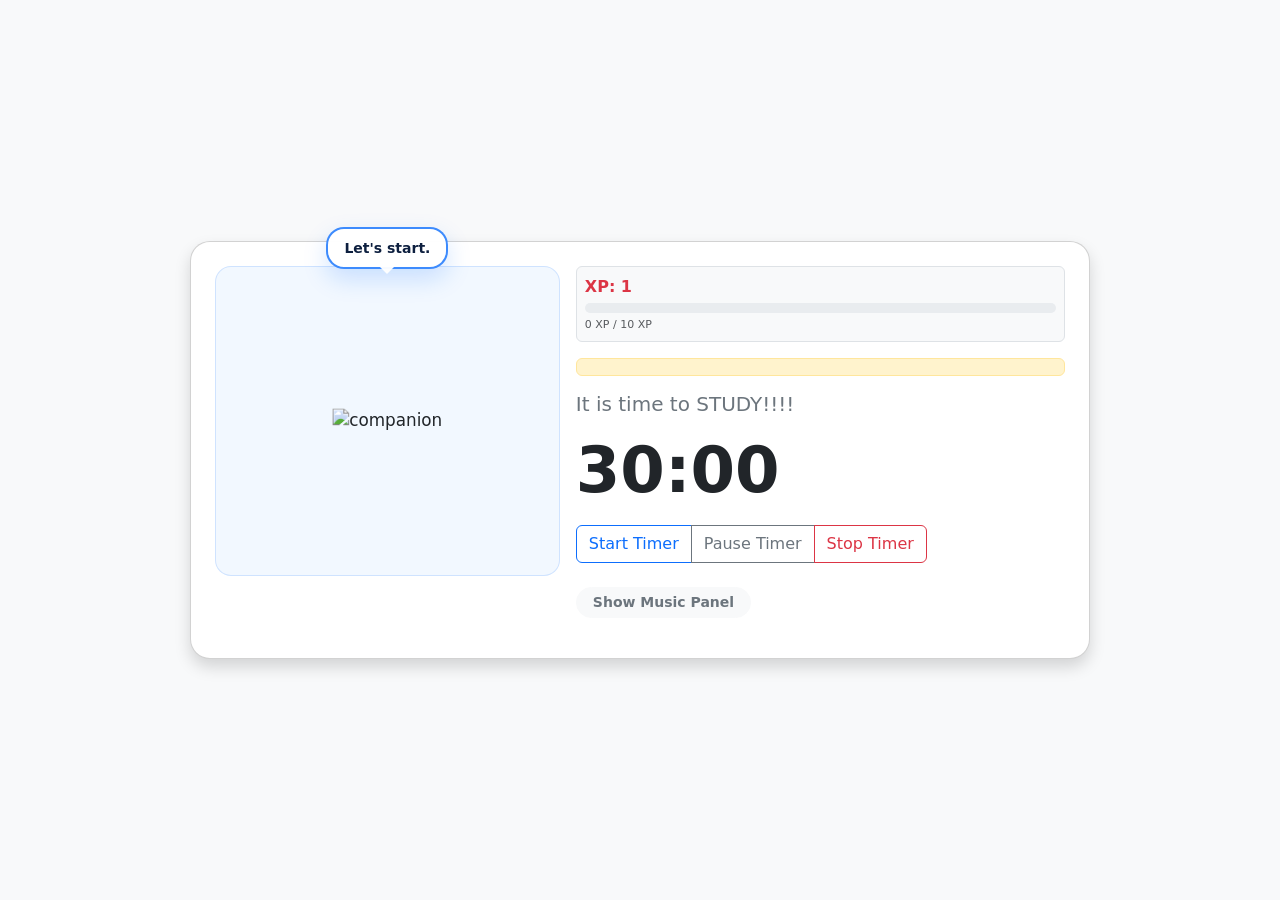
==== timer/index.html @ 6fa4a6a5 "new thing" ====
<!DOCTYPE html>
<html lang="en">

<head>
    <meta charset="UTF-8">
    <meta name="viewport" content="width=device-width, initial-scale=1.0">
    <title>Companion Study Timer</title>
    <link href="https://cdn.jsdelivr.net/npm/bootstrap@5.0.2/dist/css/bootstrap.min.css" rel="stylesheet" integrity="sha384-EVSTQN3/azprG1Anm3QDgpJLIm9Nao0Yz1ztcQTwFspd3yD65VohhpuuCOmLASjC" crossorigin="anonymous">
    <link rel="stylesheet" href="style.css">
</head>

<body class="bg-light d-flex align-items-center justify-content-center min-vh-100 m-0">

    <div class="card shadow timer-card p-4" style="max-width: 900px; width: 100%;">
        <!-- Main Body Grid Wrapper -->
        <div class="row g-3 align-items-start">

            <!-- UPPER LEFT: Character -->
            <div class="col-md-5">
                <div class="character-box position-relative mb-4 d-flex align-items-center justify-content-center">
                    <div id="speech-bubble">Let's start.</div>
                    <img id="character-img" src="https://i.postimg.cc/R0q2cPW0/image-2026-06-15-232616654.png" alt="companion" class="img-fluid pointer-cursor">
                </div>
            </div>

            <!-- UPPER RIGHT: Timer Controls & Progress Metrics -->
            <div class="col-md-7">
                <!-- Level UP XP -->
                <div class="stats-display bg-body-tertiary border rounded p-2 mb-3">
                    <span id="level-badge" class="fw-bold d-block mb-1 text-danger">XP: 1</span>
                    <div class="progress mb-1" role="progressbar" aria-label="Progress Level" aria-valuemin="0" aria-valuemax="100" style="height: 10px;">
                        <div id="xp-bar-fill" class="progress-bar bg-gradient bg-danger" style="width: 0%; transition: width 0.4s ease;"></div>
                    </div>
                    <div id="total-points-text" class="small text-muted" style="font-size: 11px;">0 XP / 10 XP</div>
                </div>

                <!-- Achievement Panel -->
                <div id="achivement-box" class="alert alert-warning py-2 mb-3 fw-bold small text-start" role="alert"></div>
                <h2 id="status-label" class="text-secondary h5 mb-3">It is time to STUDY!!!!</h2>

                <div id="time-display" class="display-3 fw-bold text-dark mb-3" style="font-variant-numeric: tabular-nums;">30:00</div>

                <!-- Timer Action Actions -->
                <form class="form-container mb-3" onsubmit="event.preventDefault();">
                    <div class="btn-group">
                        <button class="btn btn-outline-primary" id="start-btn" onclick="startTimer()">Start Timer</button>
                        <button class="btn btn-outline-secondary" id="pause-btn" onclick="pauseTimer()">Pause Timer</button>
                        <button class="btn btn-outline-danger" id="stop-btn">Stop Timer</button>
                    </div>
                </form>

                <!-- Trigger Toggle Button -->
                <div class="pt-2">
                    <button id="toggle-music-btn" class="btn btn-light btn-sm rounded-pill fw-semibold text-secondary px-3" type="button" data-bs-toggle="collapse" data-bs-target="#musicCollapse" aria-expanded="false" aria-controls="musicCollapse">Show Music Panel</button>
                </div>
            </div>

            <!-- LOWER FULL WIDTH ROW: The Collapsible Panel -->
            <div class="col-12">
                <div class="collapse border-top pt-3 mt-2" id="musicCollapse">
                    <div class="row g-3 align-items-stretch">

                        <!-- Lower Left image -->
                        <div class="col-md-5">
                            <div class="music-box position-relative h-100 d-flex align-items-center justify-content-center border rounded-3 p-3 bg-light">
                                <img id="collapse-character-img" src="https://i.postimg.cc/R0q2cPW0/image-2026-06-15-232616654.png" alt="companion" class="img-fluid pointer-cursor">
                            </div>
                        </div>

                        <!-- lower right -->
                        <div class="col-md-7">
                            <div class="music-controls-box rounded-3 overflow-hidden shadow-sm bg-white p-3 h-100 border">
                                <div class="music-panel-title mb-3 fw-bold">Music Addon</div>

                                <!-- Internal side-by-side splits for embedded media engines -->
                                <div class="row g-3">
                                    <!-- YouTube -->
                                    <div class="col-sm-6">
                                        <div class="embed-wrapper rounded-3 overflow-hidden shadow-sm">
                                            <iframe src="https://youtube.com" title="YouTube" frameborder="0" allow="accelerometer; autoplay; clipboard-write; encrypted-media; gyroscope; picture-in-picture;" allowfullscreen class="w-100" style="height: 140px;"></iframe>
                                        </div>
                                    </div>

                                    <!-- Spotify -->
                                    <div class="col-sm-6">
                                        <div class="embed-wrapper rounded-3 overflow-hidden shadow-sm">
                                            <iframe src="https://spotify.com" width="100%" height="140" frameBorder="0" allowfullscreen="" allow="autoplay; clipboard-write; encrypted-media; fullscreen; picture-in-picture" loading="lazy"></iframe>
                                        </div>
                                    </div>
                                </div>

                            </div>
                        </div>

                    </div>
                </div>
            </div>

        </div>
    </div>

    <script src="script.js"></script>
    <script src="https://cdn.jsdelivr.net/npm/bootstrap@5.0.2/dist/js/bootstrap.bundle.min.js" integrity="sha384-MrcW6ZMFYlzcLA8Nl+NtUVF0sA7MsXsP1UyJoMp4YLEuNSfAP+JcXn/tWtIaxVXM" crossorigin="anonymous"></script>

</body>

</html>
---- timer/style.css ----
/* Layout and speech bubble styling for timer character */

.timer-card {
    width: 67%;
    border-radius: 20px !important;
}

.character-box {
    position: relative;
    width: 100%;
    min-height: 310px;
    overflow: visible;
    padding: 1.5rem;
    background: rgba(13, 110, 253, 0.05);
    border: 1px solid rgba(13, 110, 253, 0.15);
    border-radius: 1rem;
}

.character-box img {
    position: relative;
    z-index: 0;
    max-width: 100%;
    height: auto;
    display: block;
    transform: scale(1.05);
}

#musicCollapse .character-box img,
.music-controls-box img,
.music-box img {
    max-width: 80%;
    height: auto;
    display: block;
    margin: 0 auto;
    transform: scale(0.95);
}

.pointer-cursor {
    cursor: pointer;
    transition: transform 0.1s ease;
}


/* Quick scale down on active tap to give tactile feedback */

.pointer-cursor:active {
    transform: scale(0.9);
}


/* Custom Speech Bubble styling positioned over the sprite */

#speech-bubble {
    position: absolute;
    top: -40px;
    left: 50%;
    transform: translateX(-50%);
    background: rgba(255, 255, 255, 0.96);
    color: #0d1f3f;
    padding: 10px 16px;
    border: 2px solid rgba(13, 110, 253, 0.8);
    border-radius: 18px;
    font-size: 14px;
    font-weight: 600;
    line-height: 1.3;
    white-space: nowrap;
    box-shadow: 0 10px 24px rgba(13, 110, 253, 0.18);
    z-index: 10;
    transition: opacity 0.2s ease, transform 0.2s ease;
}

#speech-bubble::after {
    content: '';
    position: absolute;
    bottom: -7px;
    left: 50%;
    transform: translateX(-50%);
    border-width: 8px 8px 0;
    border-style: solid;
    border-color: rgba(255, 255, 255, 0.96) transparent;
}

@media (max-width: 767.98px) {
    .col-md-4,
    .col-md-5,
    .col-md-7,
    .col-md-8 {
        flex: 0 0 100%;
        max-width: 100%;
    }
    #speech-bubble {
        position: static;
        width: auto;
        margin-bottom: 1rem;
    }
}

.music-controls-box {
    background: rgba(13, 110, 253, 0.05);
    padding: 1.5rem;
    border-radius: 1rem;
    border: 1px solid rgba(13, 110, 253, 0.15);
    width: 100%;
    box-shadow: none;
}

.music-panel-title {
    font-weight: 700;
    font-size: 0.95rem;
    color: #0d6efd;
}

.music-box {
    position: relative;
    width: 100%;
    min-height: 100px;
    overflow: hidden;
    padding: 1.5rem;
    background: rgba(13, 110, 253, 0.05);
    border: 1px solid rgba(13, 110, 253, 0.15);
    border-radius: 1rem;
}


/* Make collapsed music-box image smaller than its outline */

.music-box img,
#collapse-character-img {
    max-width: 70%;
    height: auto;
    display: block;
    margin: 0 auto;
    transform: scale(0.95);
}
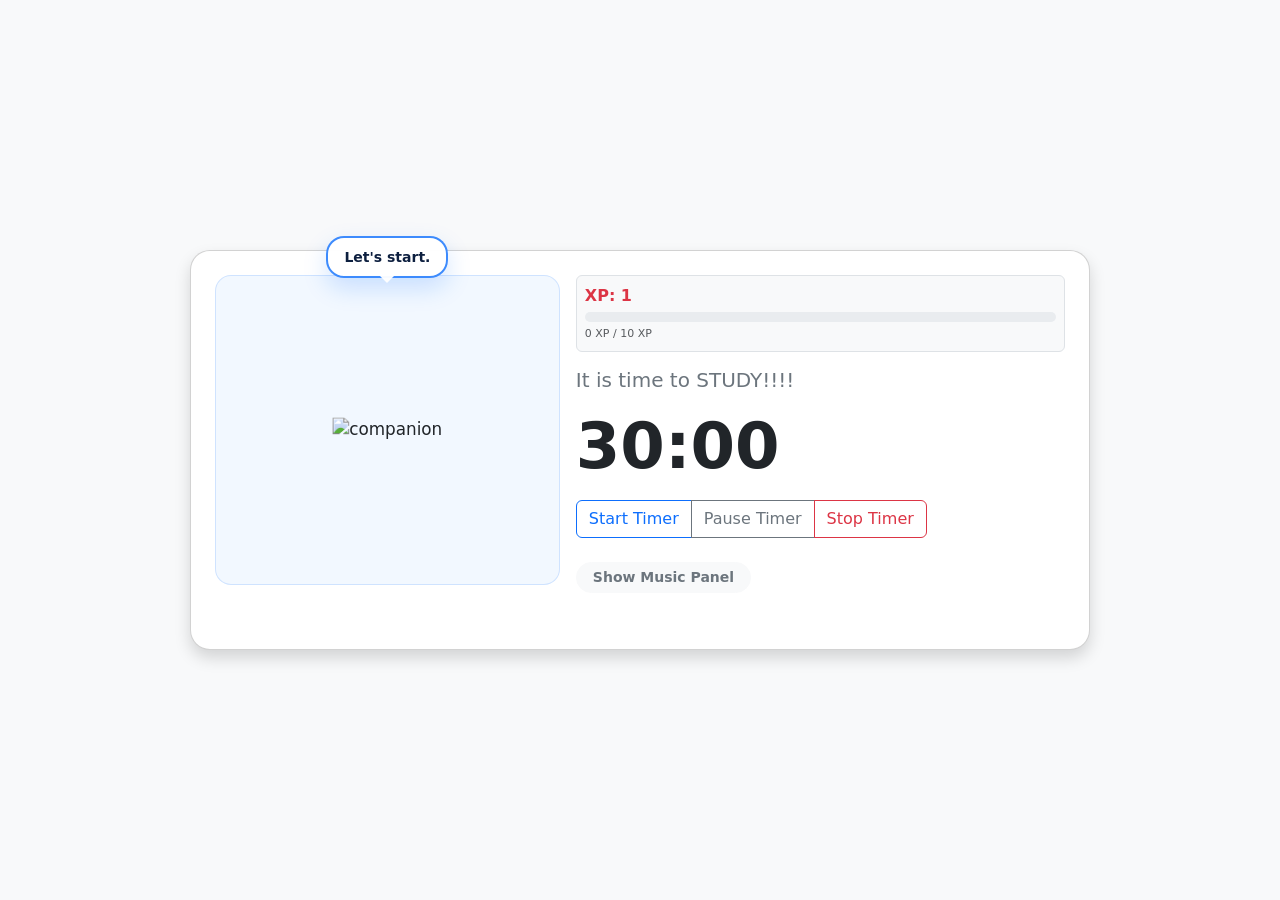
==== commit 7f65dc6c: "minor" ====
--- a/timer/index.html
+++ b/timer/index.html
@@ -6,8 +6,139 @@
     <meta name="viewport" content="width=device-width, initial-scale=1.0">
     <title>Companion Study Timer</title>
     <link href="https://cdn.jsdelivr.net/npm/bootstrap@5.0.2/dist/css/bootstrap.min.css" rel="stylesheet" integrity="sha384-EVSTQN3/azprG1Anm3QDgpJLIm9Nao0Yz1ztcQTwFspd3yD65VohhpuuCOmLASjC" crossorigin="anonymous">
-    <link rel="stylesheet" href="style.css">
 </head>
+
+<style>
+    /* Layout and speech bubble styling for timer character */
+    
+    .timer-card {
+        width: 67%;
+        border-radius: 20px !important;
+    }
+    
+    .character-box {
+        position: relative;
+        width: 100%;
+        min-height: 310px;
+        overflow: visible;
+        padding: 1.5rem;
+        background: rgba(13, 110, 253, 0.05);
+        border: 1px solid rgba(13, 110, 253, 0.15);
+        border-radius: 1rem;
+    }
+    
+    .character-box img {
+        position: relative;
+        z-index: 0;
+        max-width: 100%;
+        height: auto;
+        display: block;
+        transform: scale(1.05);
+    }
+    
+    #musicCollapse .character-box img,
+    .music-controls-box img,
+    .music-box img {
+        max-width: 80%;
+        height: auto;
+        display: block;
+        margin: 0 auto;
+        transform: scale(0.95);
+    }
+    
+    .pointer-cursor {
+        cursor: pointer;
+        transition: transform 0.1s ease;
+    }
+    /* Quick scale down on active tap to give tactile feedback */
+    
+    .pointer-cursor:active {
+        transform: scale(0.9);
+    }
+    /* Custom Speech Bubble styling positioned over the sprite */
+    
+    #speech-bubble {
+        position: absolute;
+        top: -40px;
+        left: 50%;
+        transform: translateX(-50%);
+        background: rgba(255, 255, 255, 0.96);
+        color: #0d1f3f;
+        padding: 10px 16px;
+        border: 2px solid rgba(13, 110, 253, 0.8);
+        border-radius: 18px;
+        font-size: 14px;
+        font-weight: 600;
+        line-height: 1.3;
+        white-space: nowrap;
+        box-shadow: 0 10px 24px rgba(13, 110, 253, 0.18);
+        z-index: 10;
+        transition: opacity 0.2s ease, transform 0.2s ease;
+    }
+    
+    #speech-bubble::after {
+        content: '';
+        position: absolute;
+        bottom: -7px;
+        left: 50%;
+        transform: translateX(-50%);
+        border-width: 8px 8px 0;
+        border-style: solid;
+        border-color: rgba(255, 255, 255, 0.96) transparent;
+    }
+    
+    @media (max-width: 767.98px) {
+        .col-md-4,
+        .col-md-5,
+        .col-md-7,
+        .col-md-8 {
+            flex: 0 0 100%;
+            max-width: 100%;
+        }
+        #speech-bubble {
+            position: static;
+            width: auto;
+            margin-bottom: 1rem;
+        }
+    }
+    
+    .music-controls-box {
+        background: rgba(13, 110, 253, 0.05);
+        padding: 1.5rem;
+        border-radius: 1rem;
+        border: 1px solid rgba(13, 110, 253, 0.15);
+        width: 100%;
+        box-shadow: none;
+    }
+    
+    .music-panel-title {
+        font-weight: 700;
+        font-size: 0.95rem;
+        color: #0d6efd;
+    }
+    
+    .music-box {
+        position: relative;
+        width: 100%;
+        min-height: 100px;
+        overflow: hidden;
+        padding: 1.5rem;
+        background: rgba(13, 110, 253, 0.05);
+        border: 1px solid rgba(13, 110, 253, 0.15);
+        border-radius: 1rem;
+    }
+    /* Make collapsed music-box image smaller than its outline */
+    
+    .music-box img,
+    #collapse-character-img {
+        max-width: 70%;
+        height: auto;
+        display: block;
+        margin: 0 auto;
+        transform: scale(0.95);
+    }
+</style>
+
 
 <body class="bg-light d-flex align-items-center justify-content-center min-vh-100 m-0">
 
@@ -35,7 +166,7 @@
                 </div>
 
                 <!-- Achievement Panel -->
-                <div id="achivement-box" class="alert alert-warning py-2 mb-3 fw-bold small text-start" role="alert"></div>
+                <div id="achievement-box" class="alert alert-warning py-2 mb-3 fw-bold small text-start" role="alert" style="display:none;"></div>
                 <h2 id="status-label" class="text-secondary h5 mb-3">It is time to STUDY!!!!</h2>
 
                 <div id="time-display" class="display-3 fw-bold text-dark mb-3" style="font-variant-numeric: tabular-nums;">30:00</div>
@@ -99,8 +230,179 @@
         </div>
     </div>
 
-    <script src="script.js"></script>
-    <script src="https://cdn.jsdelivr.net/npm/bootstrap@5.0.2/dist/js/bootstrap.bundle.min.js" integrity="sha384-MrcW6ZMFYlzcLA8Nl+NtUVF0sA7MsXsP1UyJoMp4YLEuNSfAP+JcXn/tWtIaxVXM" crossorigin="anonymous"></script>
+    <script src="https://cdn.jsdelivr.net/npm/bootstrap@5.0.2/dist/js/bootstrap.bundle.min.js" integrity="sha384-MrcW6ZMFYlzcLA8Nl+NtUVF0sA7MsXsP1UyJoMp4YLEuNSfAP+JcXn/tWtIaxVXM" crossorigin="anonymous">
+        // giving value to the time
+        const study_time = 25 * 60;
+        const break_time = 5 * 60;
+
+        // for character sprite gif
+
+        const gif_study = "";
+        const gif_break = "";
+        const gif_poked = "";
+
+        // dialouge for speech bubble
+
+        const dialouge_tier = {
+            level1: ["Let's get to work.", "Focus.", "Hmph."],
+            level3: ["Good job.", "See? I knew you can do it.", "I trust that you are following along?"],
+            level5: ["You are catching up well.", "Well Done.", "You are improving well."]
+
+        };
+
+        // xp bar
+
+        let affection_xp = parseInt(localStorage.getItem('companionXP')) || 0;
+        let affection_level = parseInt(localStorage.getItem('companionLevel')) || 1;
+        const XP_per_Level = 10;
+
+        let timeLeft = study_time;
+        let timerId = null;
+        let isCurrentlyStudy = true;
+        let isPoked = false;
+
+        // ui elements
+
+        const timeDisplay = document.getElementById('time-display');
+        const statusLabel = document.getElementById('status-label');
+        const characterImg = document.getElementById('character-img');
+        const bubble = document.getElementById('speech-bubble');
+        const achievementBox = document.getElementById('achievement-box')
+
+        function updateTime() {
+            let minutes = Math.floor(timeLeft / 60);
+            let seconds = timeLeft % 60;
+            timeDisplay.textContent = `${minutes.toString().padStart(2, '0')}:${seconds.toString().padStart(2, '0')}`;
+        }
+
+        function updateStatusUI() {
+            let levelXP = affection_xp % XP_per_Level;
+            let percentage = (levelXP / XP_per_Level) * 100;
+
+            document.getElementById('xp-bar-fill').style.width = `${percentage}%`;
+            document.getElementById('level-badge').textContent = `Affection Lvl ${affection_level}`;
+            document.getAnimations('total-points-text').textContent = `${levelXP} / ${XP_per_Level} XP (Total: ${affection_xp})`;
+
+            checkMilestoneBadge();
+        }
+
+        function startTimer() {
+            if (timerId !== null) return;
+            timerId = setInterval(() => {
+                timeLeft--;
+                updateDisplay();
+                if (timeLeft <= 0) {
+                    clearInterval(timerId);
+                    timerId = null;
+                    switchMode();
+                }
+            }, 1000);
+        }
+
+        function pauseTimer() {
+            clearInterval(timerId);
+            timerId = null;
+        }
+
+        function resetTimer() {
+            pauseTimer();
+            isCurrentlyStudy = true;
+            timeLeft = study_time;
+            statusLabel, textContent = gif_study;
+            updateDisplay;
+        }
+
+        function switchMode() {
+            if (isCurrentlyStudy) {
+                // earn 2 xp when finished a full session
+                affection_xp += 2;
+                let newLevel = Math.floor(affection_xp / XP_per_Level) + 1;
+                if (newLevel > affection_level) {
+                    affection_level = newLevel;
+                    triggerAchievementNotification(`Level UP! Level ${affection_level} Unlocked!`);
+                }
+                localStorage.setItem('companionXP', affection_xp);
+                localStorage.setItem('companionLevel', affection_level);
+                updateStatusUI();
+
+                isCurrentlyStudy = false;
+                timeLeft = break_time;
+                statusLabel.textContent = "Hard Work deserve a break.";
+                characterImg.src = gif_break;
+            } else {
+                isCurrentlyStudy = true;
+                timeLeft = study_time;
+                statusLabel.textContent = "Let continue where we left off.";
+                characterImg.src = gif_study;
+            }
+            updateDisplay();
+            startTimer();
+        }
+
+        // tap/click action
+
+        function pokeCharacter() {
+            if (isPoked) return;
+            isPoked = true;
+
+            let dynamicPhrases = dialouge_tier.level1;
+            if (affection_level >= 5) {
+                dynamicPhrases = dialouge_tier.level5;
+            } else if (affection_level >= 3) {
+                dynamicPhrases = dialouge_tier.level3;
+            }
+            const randomIndex = Math.floor(Math.random() * dynamicPhrases.length);
+            bubble.textContent = dynamicPhrases[randomIndex];
+
+            bubble.classList.remove('hidden-bubble');
+            characterImg.src = gif_poked;
+
+            setTimeout(() => {
+                bubble.classList.add('hidden-bubble');
+                characterImg.src = isCurrentlyStudy ? gif_study : gif_break;
+                isPoked = false;
+            }, 2000);
+        }
+
+        // achivementn logic
+
+        function triggerAchievementNotification(message) {
+            achievementBox.textContent = message;
+            achievementBox.style.display = "block";
+            setTimeout(() => {
+                achievementBox.style.display = "none";
+            }, 5000);
+        }
+
+        function checkMilestoneBadge() {
+            if (affection_level === 3 && !localStorage.getItem('badge_lv3')) {
+                localStorage.getItem('badge_lv3', true);
+                triggerAchievementNotification("Achievement: Soften Heart");
+            }
+            if (affection_level === 5 && !localStorage.getItem('badge_lv5')) {
+                localStorage.getItem('badge_lv5', true);
+                triggerAchievementNotification("Achievement: Trusted Friend");
+            }
+        }
+
+        // toggle text changes with bootstraps
+        function toggleMusicButtonText() {
+            const toggleBtn = document.getElementById('toggle-music-btn');
+            //time delay for double check
+            setTimeout(() => {
+                const musicPanel = document.getElementById('musicCollapse');
+                if (musicPanel.classList.contains('show')) {
+                    toggleBtn.textContent = "Hide Music Panel";
+                } else {
+                    toggleBtn.textContent = "Show Music Panel";
+                }
+            }, 50);
+        }
+
+        // data ui sync + execution?
+        updateDisplay();
+        updateStatusUI;
+    </script>
 
 </body>
 
